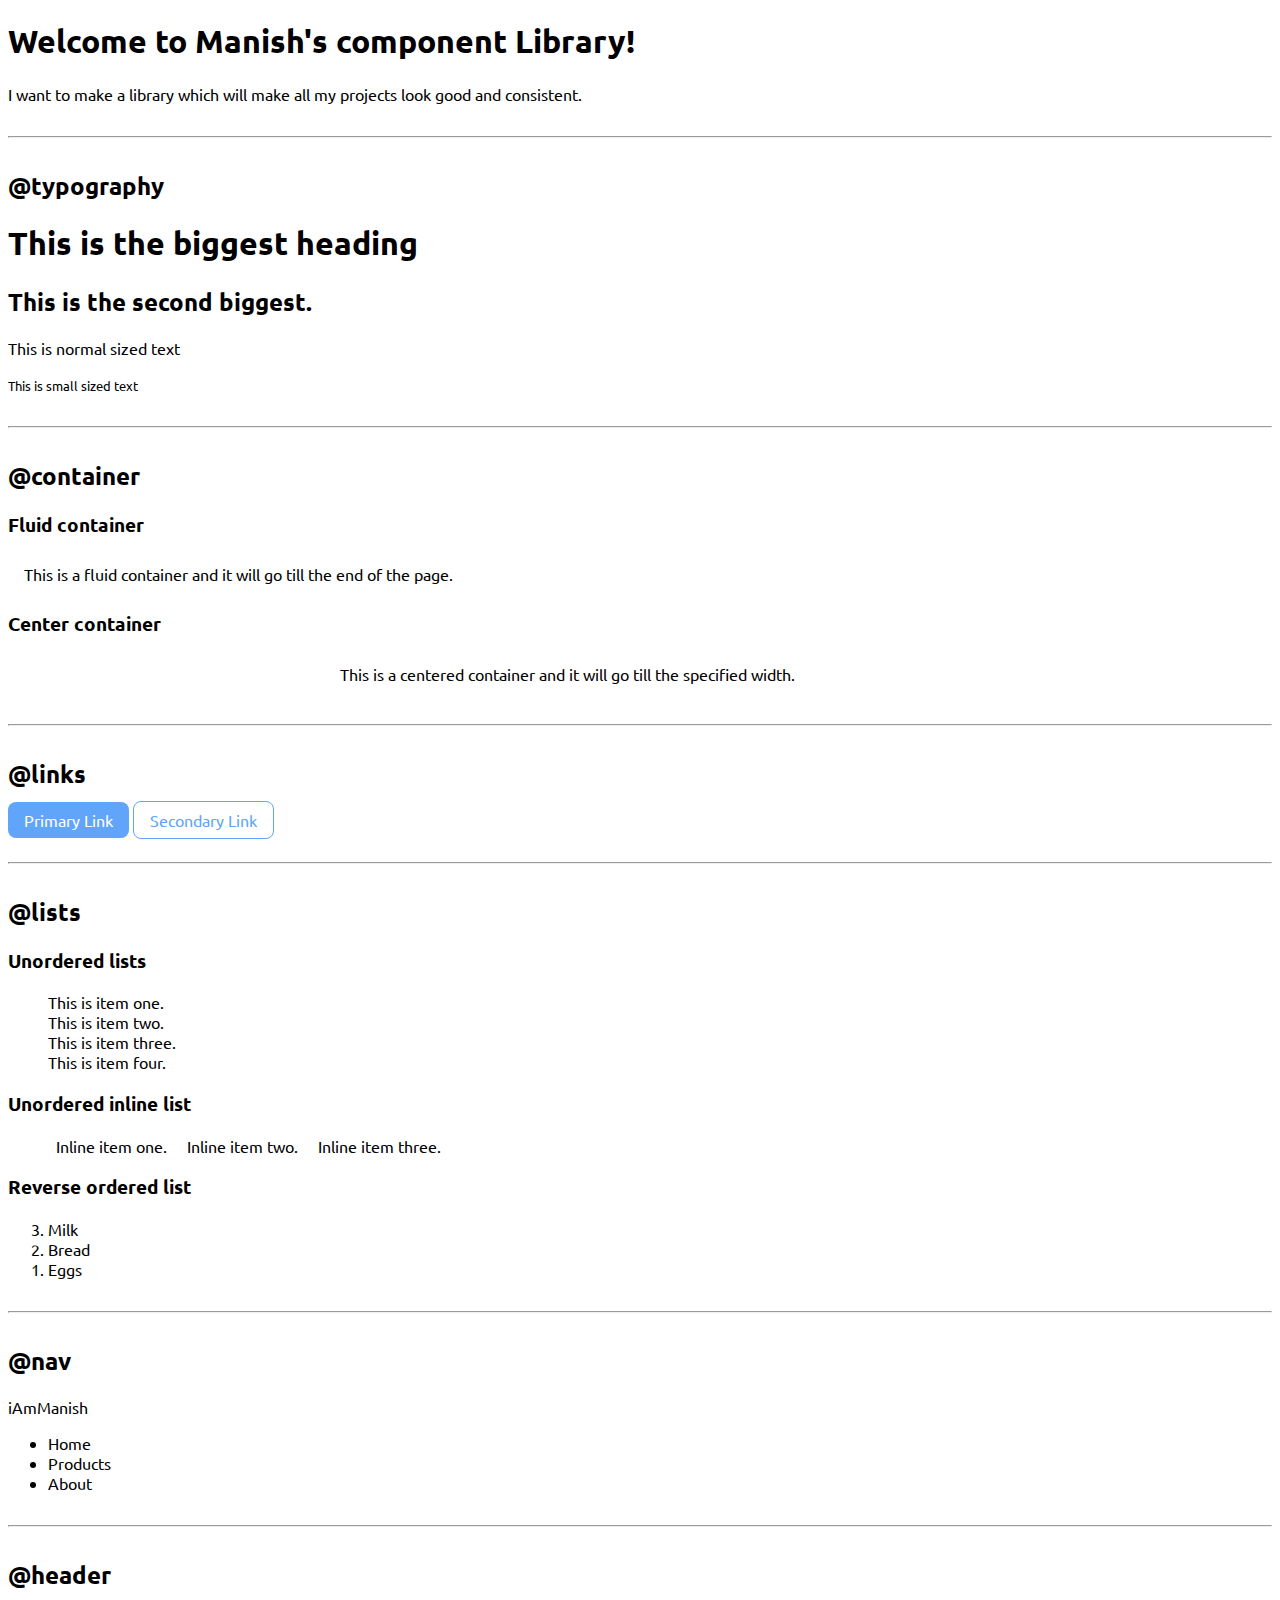
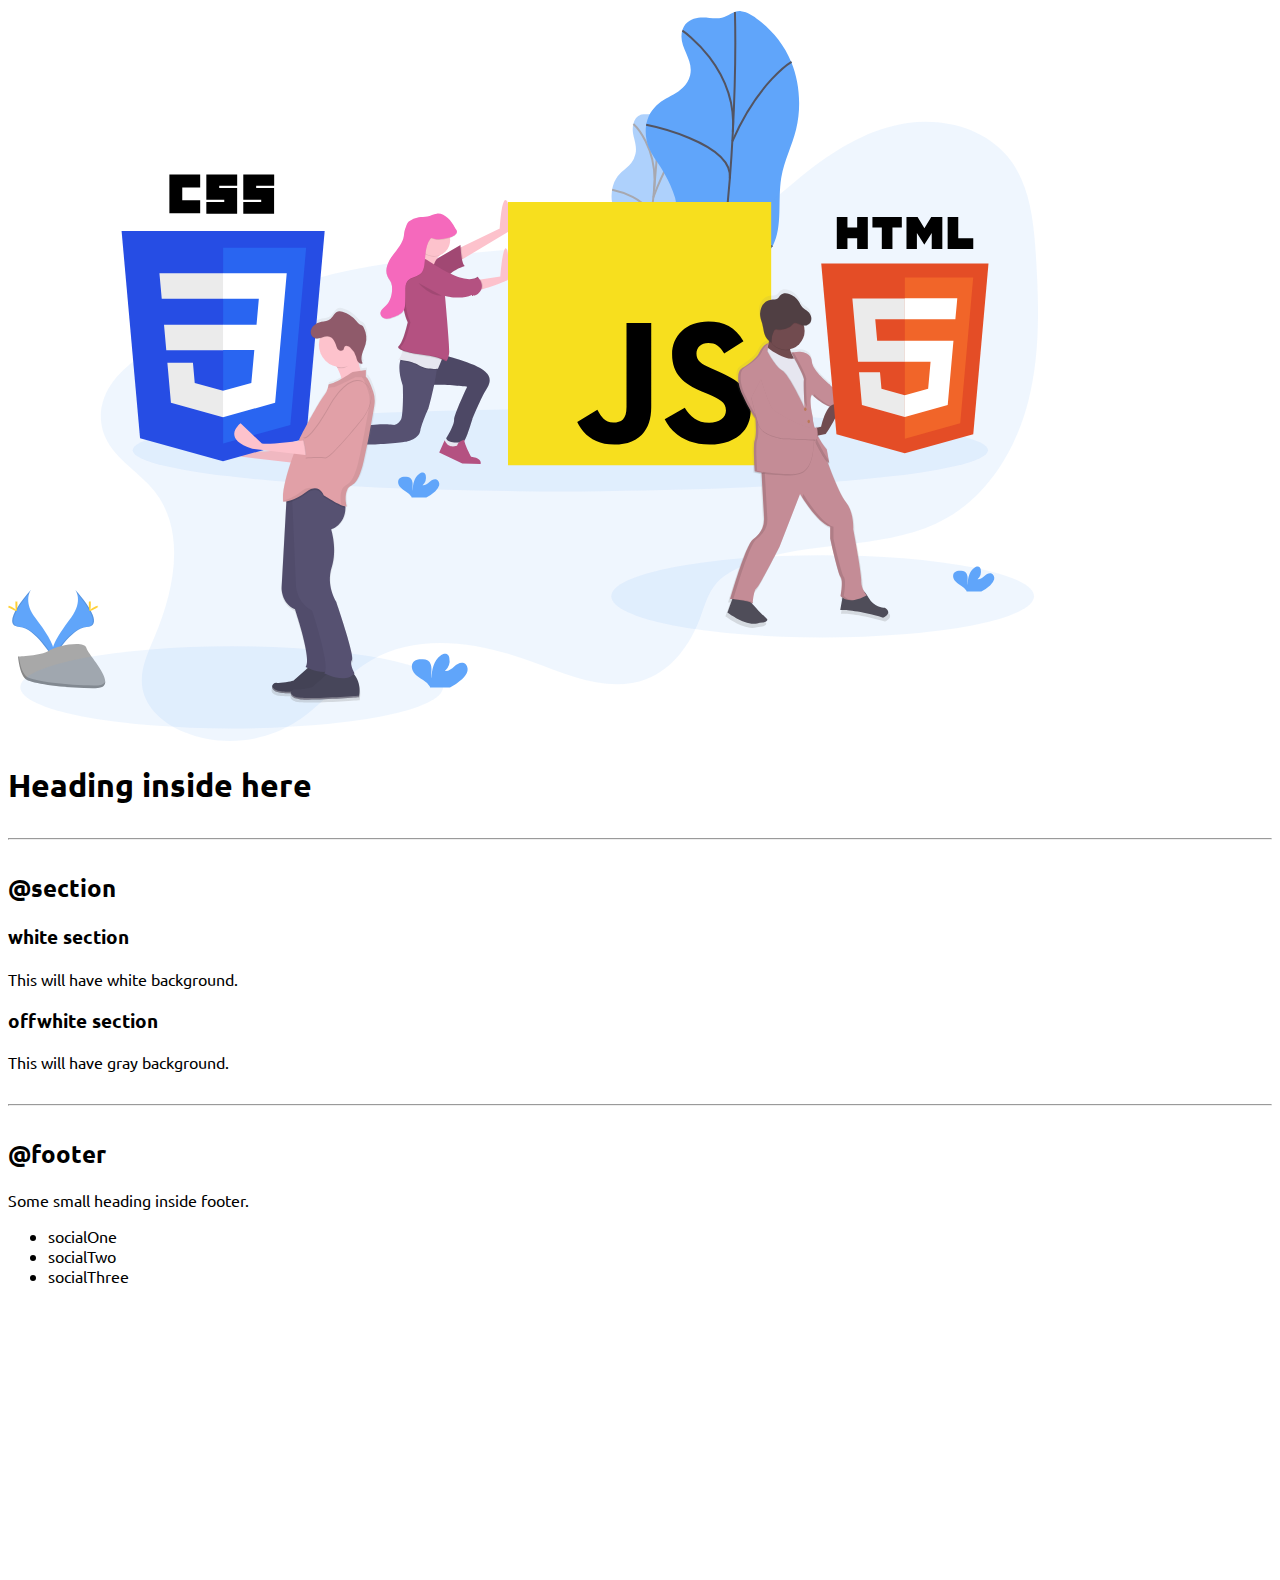
==== index.html @ 9514cafe "lists" ====
<!DOCTYPE html>
<html lang="en">

<head>
    <meta charset="UTF-8">
    <meta http-equiv="X-UA-Compatible" content="IE=edge">
    <meta name="viewport" content="width=device-width, initial-scale=1.0">
    <title>Component Library</title>
    <link href="style.css" rel="stylesheet" />
</head>

<body>
    <header>

    </header>
    <h1>Welcome to Manish's component Library!</h1>
    <p>I want to make a library which will make all my projects look good and consistent.</p>

    <hr>
    <h2>@typography</h2>
    <h1>This is the biggest heading</h1>
    <h2>This is the second biggest.</h2>
    <p>This is normal sized text</p>
    <small>This is small sized text</small>

    <hr>

    <h2>@container</h2>

    <h3>Fluid container</h3>
    <div class="container container-fluid">This is a fluid container and it will go till the end of the page.</div>

    <h3>Center container</h3>
    <div class="container container-center">This is a centered container and it will go till the specified width.</div>

    <hr>

    <h2>@links</h2>
    <a class = "link link-primary" href="/">Primary Link</a>
    <a class = "link link-secondary" href="/">Secondary Link</a>
    <hr>

    <h2>@lists</h2>
    <h3>Unordered lists</h3>
    <ul>
        <li class="list-non-bullet">This is item one.</li>
        <li class="list-non-bullet">This is item two.</li>
        <li class="list-non-bullet">This is item three.</li>
        <li class="list-non-bullet">This is item four.</li>

    </ul>

    <h3>Unordered inline list</h3>
    <ul>
        <li class="list-item-inline">Inline item one.</li>
        <li class="list-item-inline">Inline item two.</li>
        <li class="list-item-inline">Inline item three.</li>
    </ul>

    <h3>Reverse ordered list</h3>
    <ol reversed>
        <li>Milk</li>
        <li>Bread</li>
        <li>Eggs</li>
    </ol>
    <hr>

    <h2>@nav</h2>

    <nav>
        <div>iAmManish</div>
        <ul>
            <li href="/">Home</li>
            <li href="/">Products</li>
            <li href="/">About</li>
        </ul>
    </nav>
    <hr>

    <h2>@header</h2>
    <header>
        <img src="images/hero-image.svg">
        <h1>Heading inside here</h1>
    </header>
    <hr>

    <h2>@section</h2>
    <section>
        <h3>white section</h3>
        <p>This will have white background.</p>
    </section>

    <section>
        <h3>offwhite section</h3>
        <p>This will have gray background.</p>
    </section>
    <hr>

    <h2>@footer</h2>
    <footer>
        <div>Some small heading inside footer.</div>
        <ul>
            <li>socialOne</li>
            <li>socialTwo</li>
            <li>socialThree</li>
        </ul>
    </footer>

    <div style="height : 30vh;"></div>
</body>

</html>
---- style.css ----
@import url('https://fonts.googleapis.com/css2?family=Ubuntu:wght@400;700&display=swap');

:root{
    --primary-color: #60A5FA;
}

body{
    font-family: 'Ubuntu', sans-serif;
}

hr{
    margin: 2rem 0rem;
}

/* container */

.container{
    padding: 0.5rem 1rem;
}

.container-center{
    max-width: 600px;
    margin: auto;
}

/* links */

.link{
    text-decoration: none;
    padding: 0.5rem 1rem;
}

.link-primary{
    background-color:  var(--primary-color);
    border-radius: 0.5rem;
    color: white;
}

.link-secondary{
    color: var(--primary-color);
    border-radius: 0.5rem;
    border: 1px solid var(--primary-color);
}

/* lists */

.list-non-bullet{
    list-style: none;
}

.list-item-inline{
    display: inline;
    padding: 0rem 0.5rem;
}
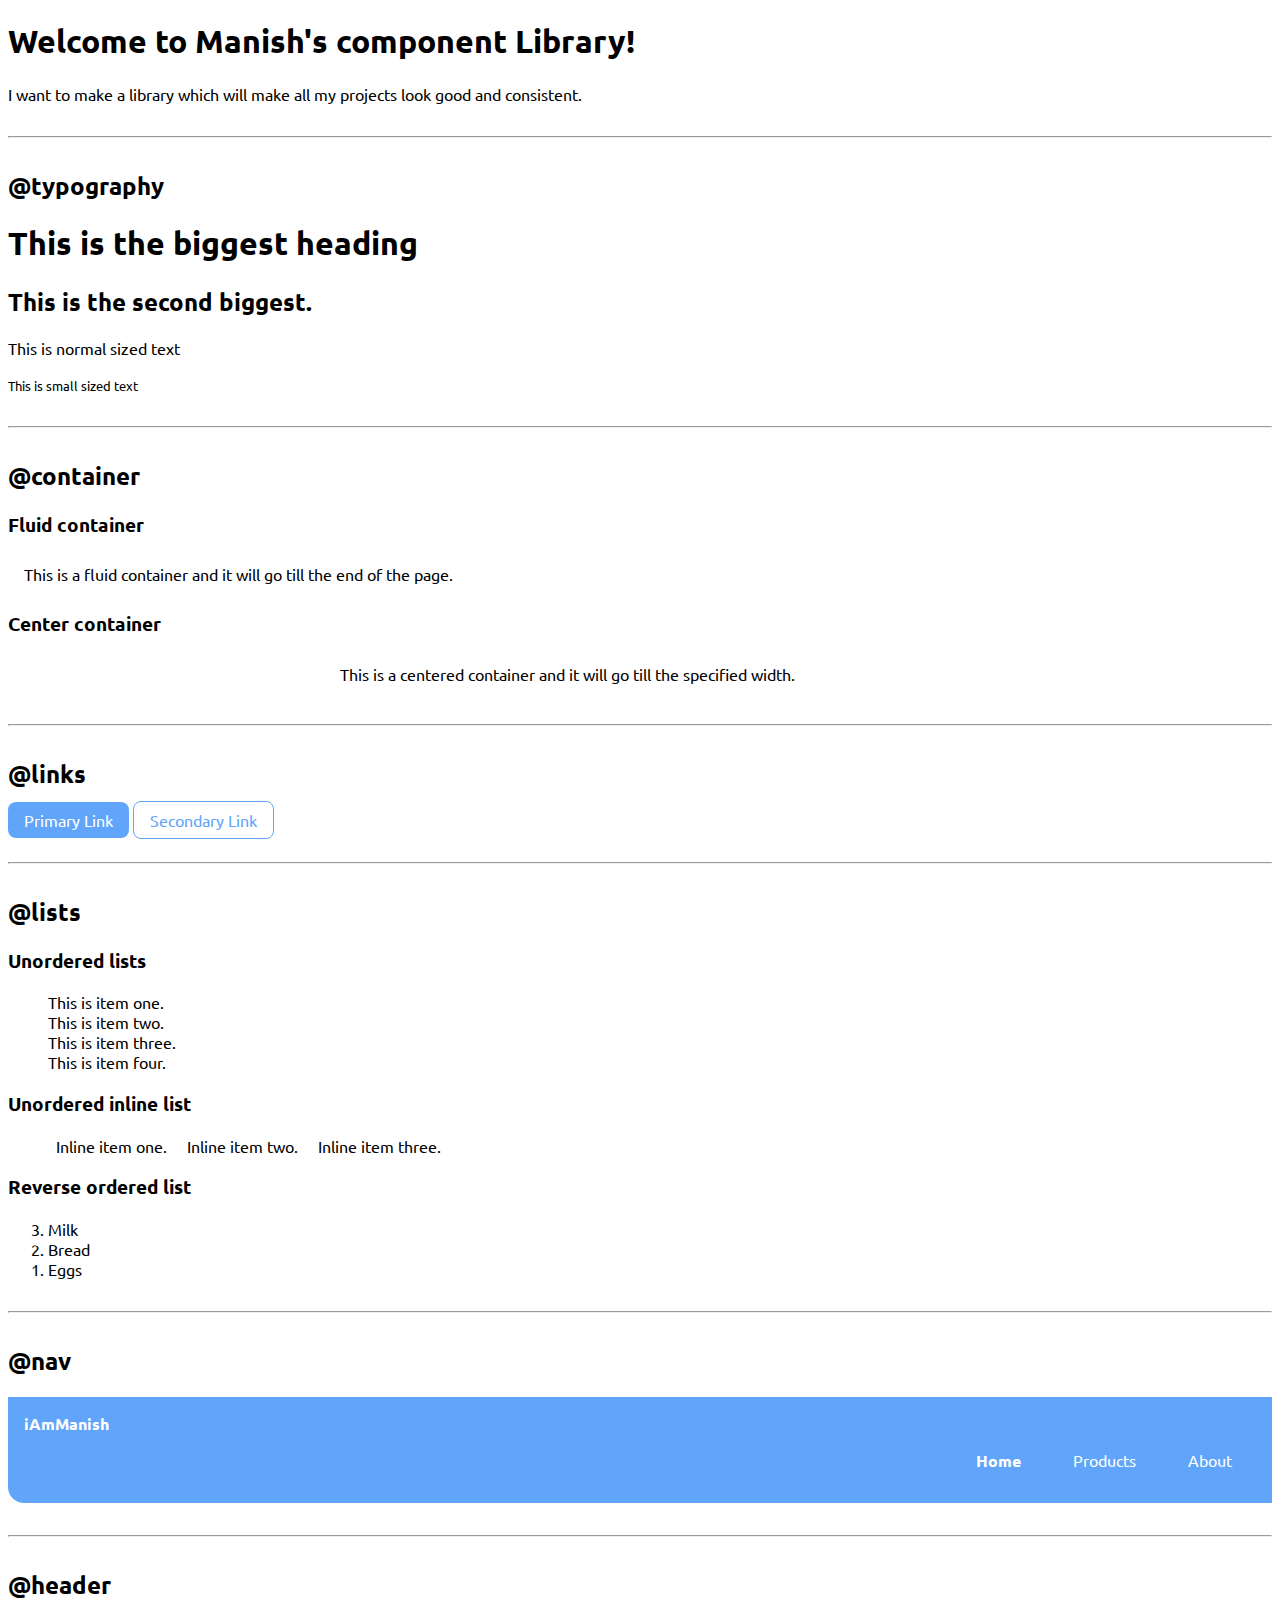
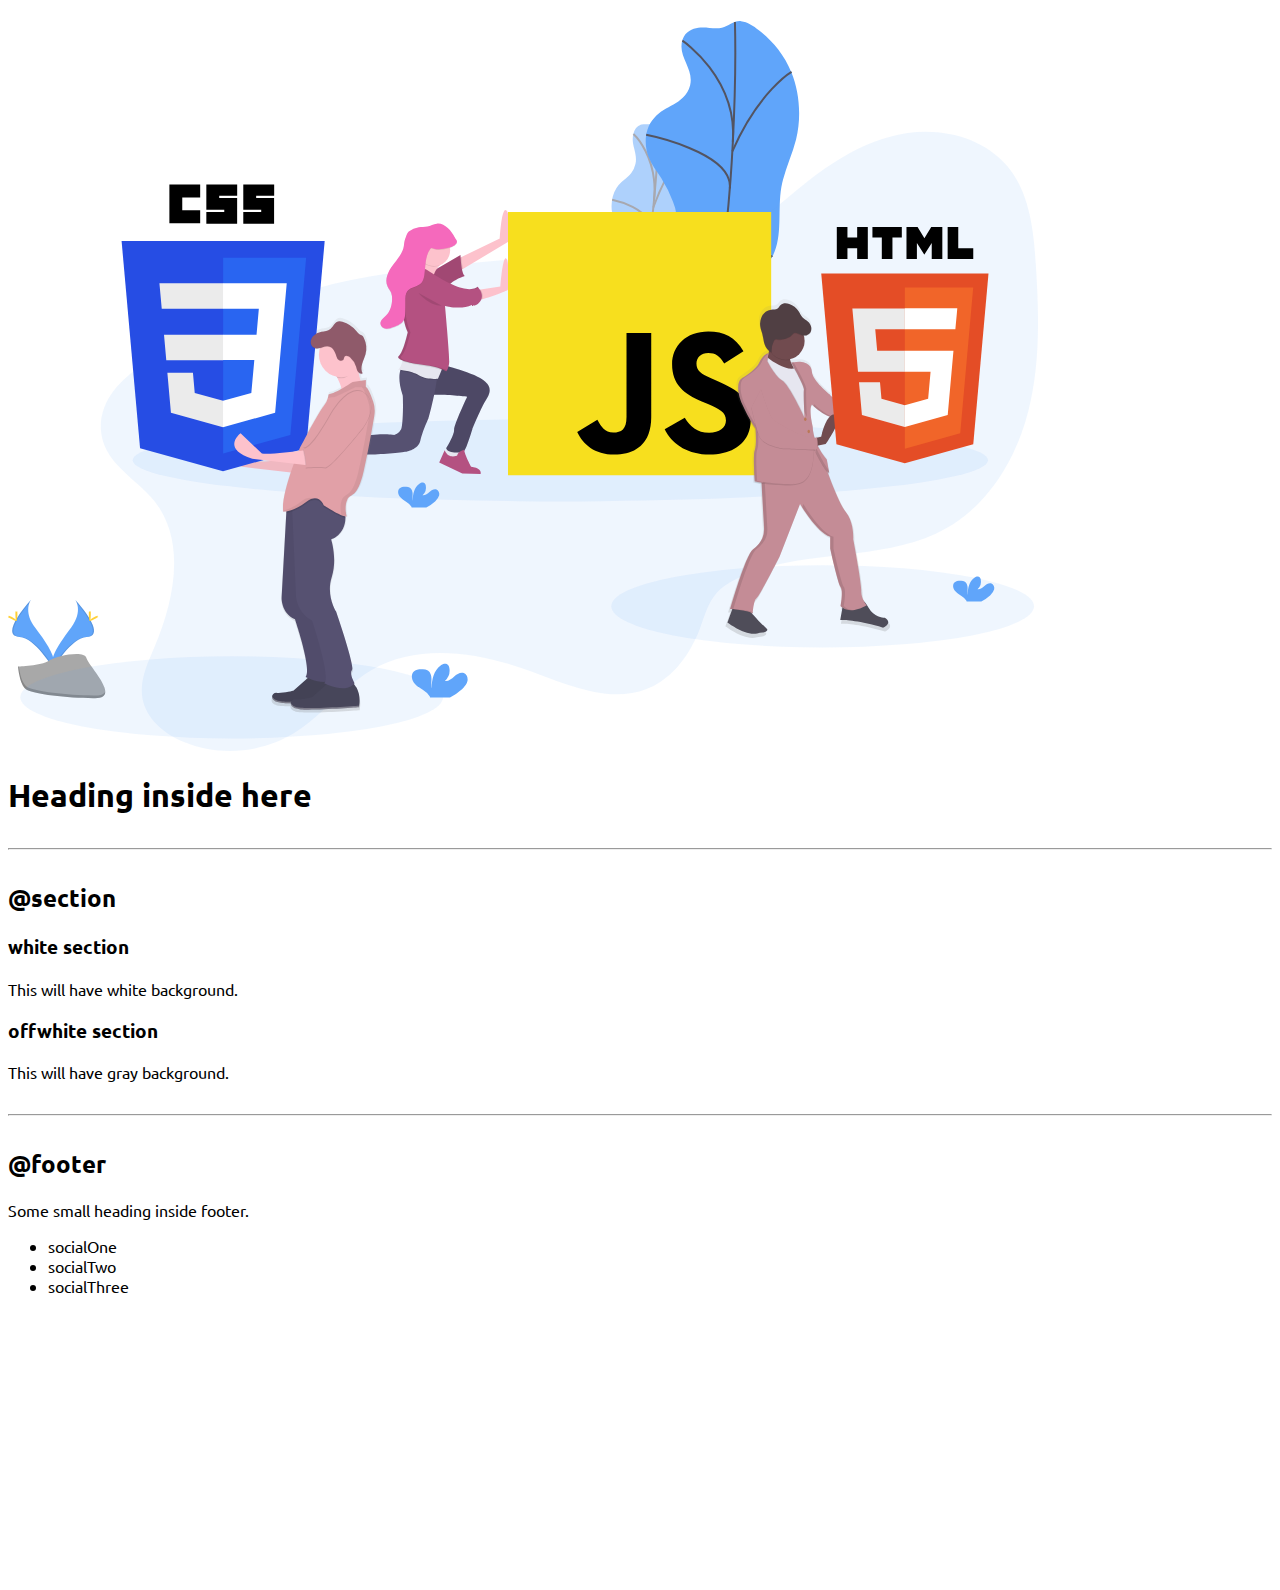
==== commit 183e85ef: "navigation" ====
--- a/index.html
+++ b/index.html
@@ -67,12 +67,12 @@
 
     <h2>@nav</h2>
 
-    <nav>
-        <div>iAmManish</div>
-        <ul>
-            <li href="/">Home</li>
-            <li href="/">Products</li>
-            <li href="/">About</li>
+    <nav class="navigation">
+        <div class="nav-brand">iAmManish</div>
+        <ul class="list-non-bullet nav-pills">
+            <li class="list-item-inline"href="/"><a class="link link-active">Home</a></li>
+            <li class="list-item-inline"href="/"><a class="link">Products</a></li>
+            <li class="list-item-inline"href="/"><a class="link">About</a></li>
         </ul>
     </nav>
     <hr>
--- a/style.css
+++ b/style.css
@@ -51,4 +51,30 @@
 .list-item-inline{
     display: inline;
     padding: 0rem 0.5rem;
+}
+
+/* navigation */
+
+.navigation{
+    background-color: var(--primary-color);
+    color: white;
+    padding: 1rem;
+    border-bottom-left-radius: 1rem;
+}
+
+.navigation .nav-brand{
+    font-size: 1rem;
+    font-weight: bold;
+}
+
+.navigation .link{
+    color:white;
+}
+
+.navigation .nav-pills{
+    text-align: right;
+}
+
+.navigation .link-active{
+    font-weight: bold;
 }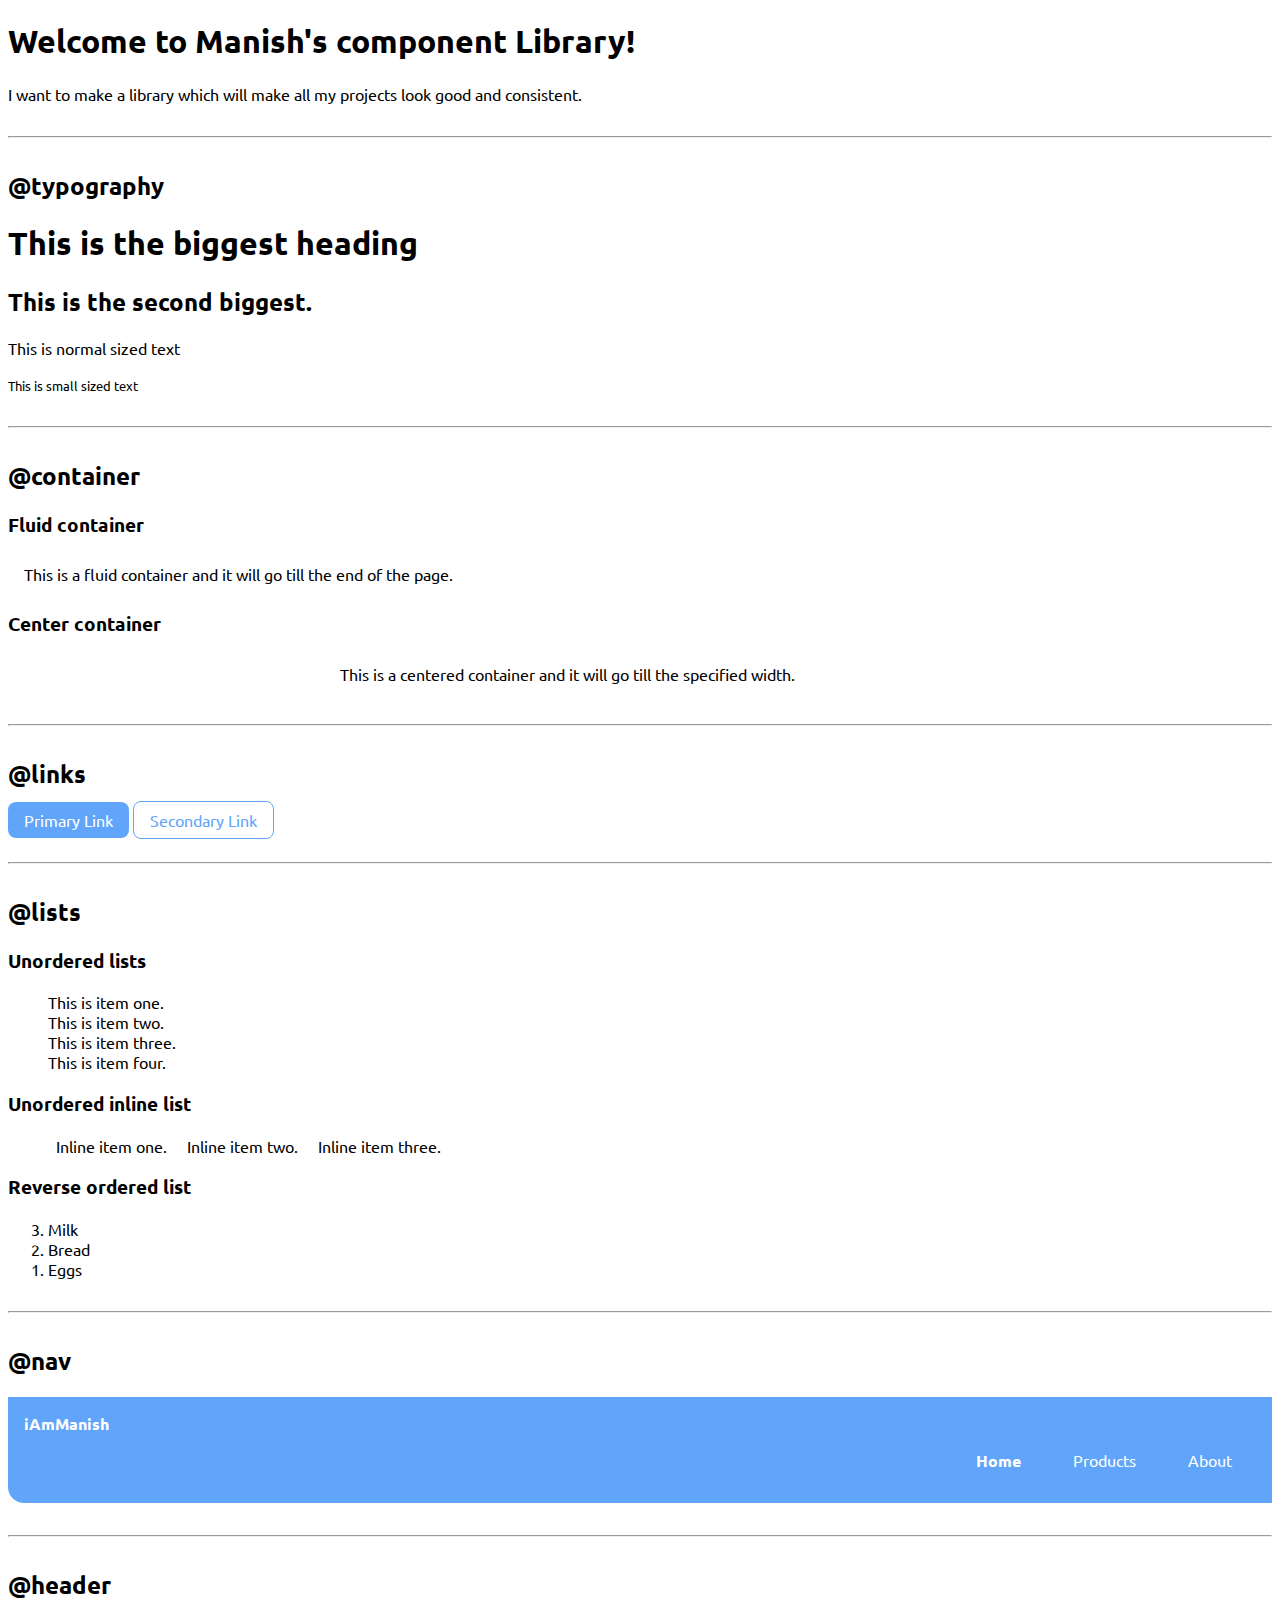
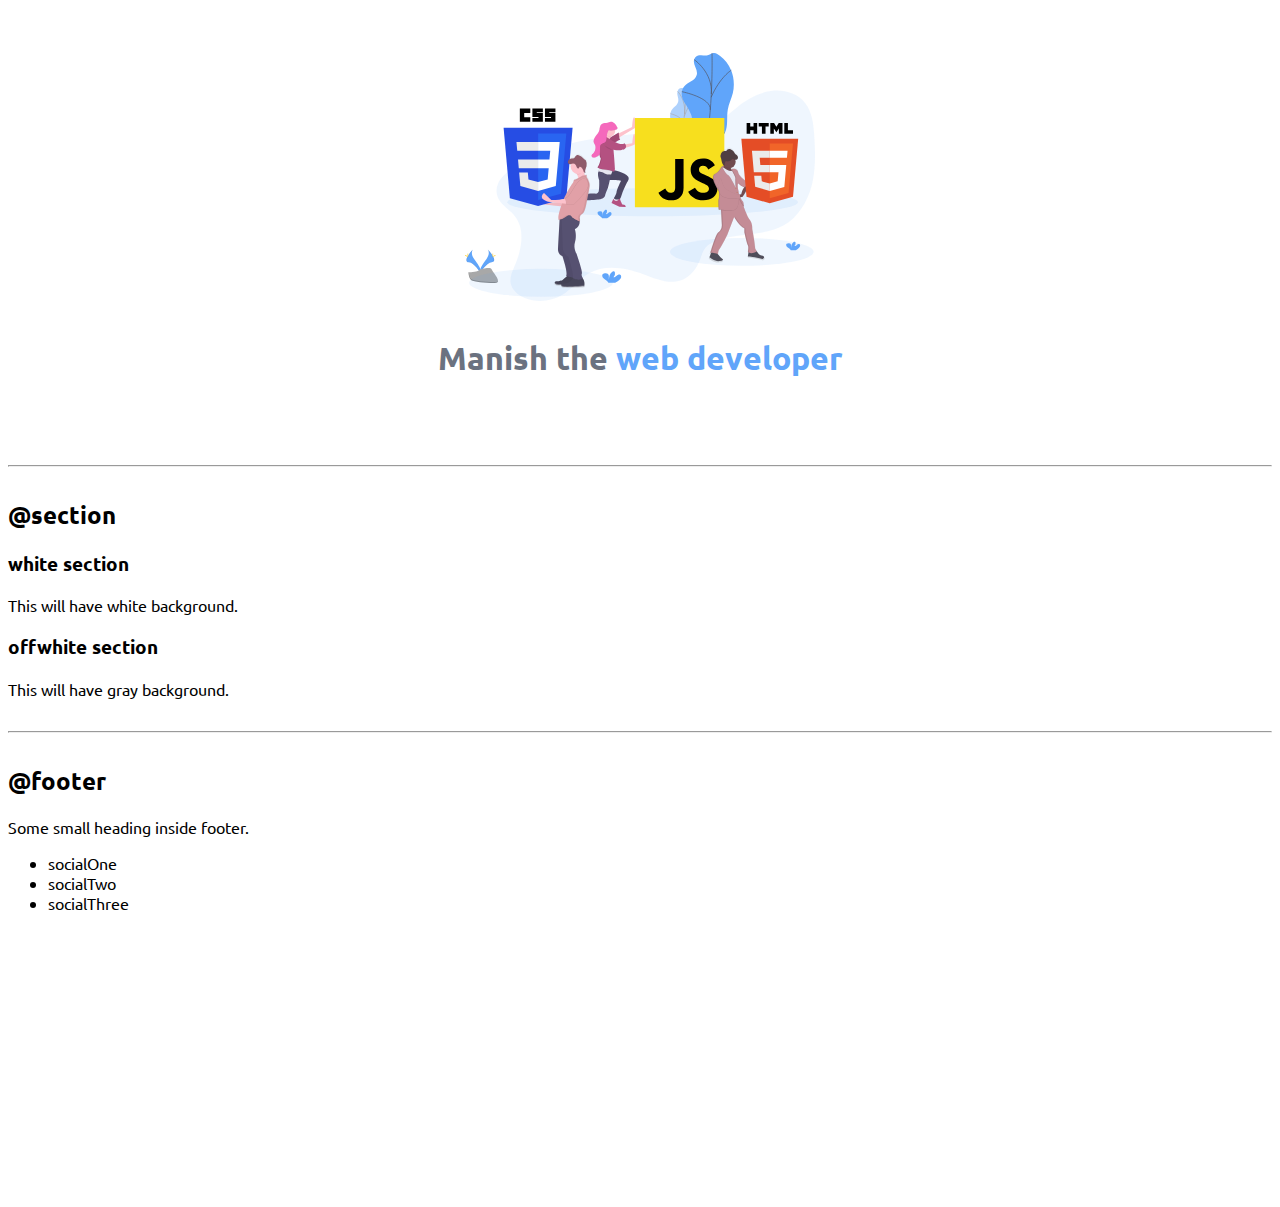
==== commit 7eb4eace: "header" ====
--- a/index.html
+++ b/index.html
@@ -36,8 +36,8 @@
     <hr>
 
     <h2>@links</h2>
-    <a class = "link link-primary" href="/">Primary Link</a>
-    <a class = "link link-secondary" href="/">Secondary Link</a>
+    <a class="link link-primary" href="/">Primary Link</a>
+    <a class="link link-secondary" href="/">Secondary Link</a>
     <hr>
 
     <h2>@lists</h2>
@@ -70,17 +70,17 @@
     <nav class="navigation">
         <div class="nav-brand">iAmManish</div>
         <ul class="list-non-bullet nav-pills">
-            <li class="list-item-inline"href="/"><a class="link link-active">Home</a></li>
-            <li class="list-item-inline"href="/"><a class="link">Products</a></li>
-            <li class="list-item-inline"href="/"><a class="link">About</a></li>
+            <li class="list-item-inline" href="/"><a class="link link-active">Home</a></li>
+            <li class="list-item-inline" href="/"><a class="link">Products</a></li>
+            <li class="list-item-inline" href="/"><a class="link">About</a></li>
         </ul>
     </nav>
     <hr>
 
     <h2>@header</h2>
-    <header>
-        <img src="images/hero-image.svg">
-        <h1>Heading inside here</h1>
+    <header class="hero">
+        <img class="hero-img"src="images/hero-image.svg">
+        <h1 class="hero-heading">Manish the <span class="heading-inverted">web developer</span></h1>
     </header>
     <hr>
 
--- a/style.css
+++ b/style.css
@@ -1,42 +1,43 @@
 @import url('https://fonts.googleapis.com/css2?family=Ubuntu:wght@400;700&display=swap');
 
-:root{
+:root {
     --primary-color: #60A5FA;
+    --dark-gray: #6B7280;
 }
 
-body{
+body {
     font-family: 'Ubuntu', sans-serif;
 }
 
-hr{
+hr {
     margin: 2rem 0rem;
 }
 
 /* container */
 
-.container{
+.container {
     padding: 0.5rem 1rem;
 }
 
-.container-center{
+.container-center {
     max-width: 600px;
     margin: auto;
 }
 
 /* links */
 
-.link{
+.link {
     text-decoration: none;
     padding: 0.5rem 1rem;
 }
 
-.link-primary{
-    background-color:  var(--primary-color);
+.link-primary {
+    background-color: var(--primary-color);
     border-radius: 0.5rem;
     color: white;
 }
 
-.link-secondary{
+.link-secondary {
     color: var(--primary-color);
     border-radius: 0.5rem;
     border: 1px solid var(--primary-color);
@@ -44,37 +45,60 @@
 
 /* lists */
 
-.list-non-bullet{
+.list-non-bullet {
     list-style: none;
 }
 
-.list-item-inline{
+.list-item-inline {
     display: inline;
     padding: 0rem 0.5rem;
 }
 
 /* navigation */
 
-.navigation{
+.navigation {
     background-color: var(--primary-color);
     color: white;
     padding: 1rem;
     border-bottom-left-radius: 1rem;
 }
 
-.navigation .nav-brand{
+.navigation .nav-brand {
     font-size: 1rem;
     font-weight: bold;
 }
 
-.navigation .link{
-    color:white;
+.navigation .link {
+    color: white;
 }
 
-.navigation .nav-pills{
+.navigation .nav-pills {
     text-align: right;
 }
 
-.navigation .link-active{
+.navigation .link-active {
     font-weight: bold;
+}
+
+/* header */
+
+.hero{
+    padding: 2rem;
+}
+
+.hero .hero-img{
+    margin: auto;
+    max-width: 350px;
+    display: block;
+}
+
+.hero .hero-heading{
+    padding-top: 1rem;
+    font-size: 2rem;
+    color: var(--dark-gray);
+    text-align: center;
+}
+
+.hero .hero-heading .heading-inverted{
+    color: var(--primary-color);
 }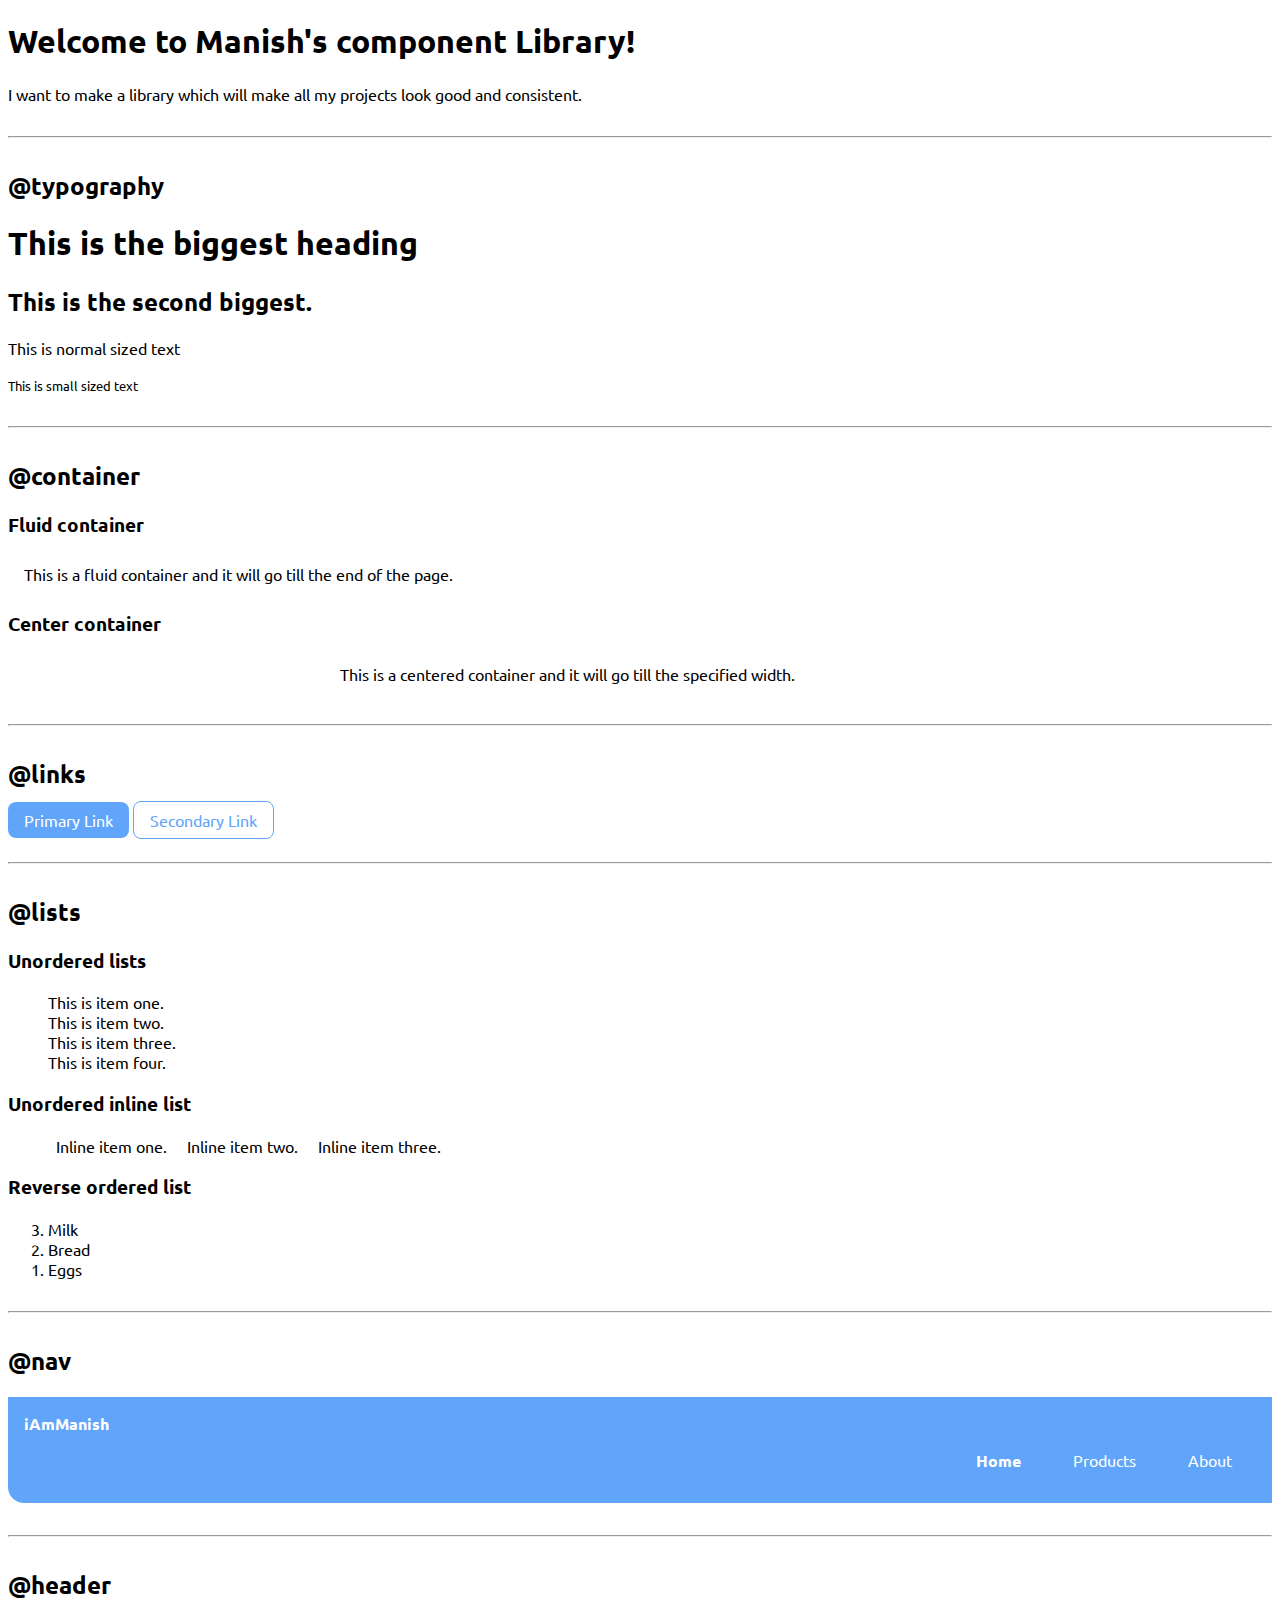
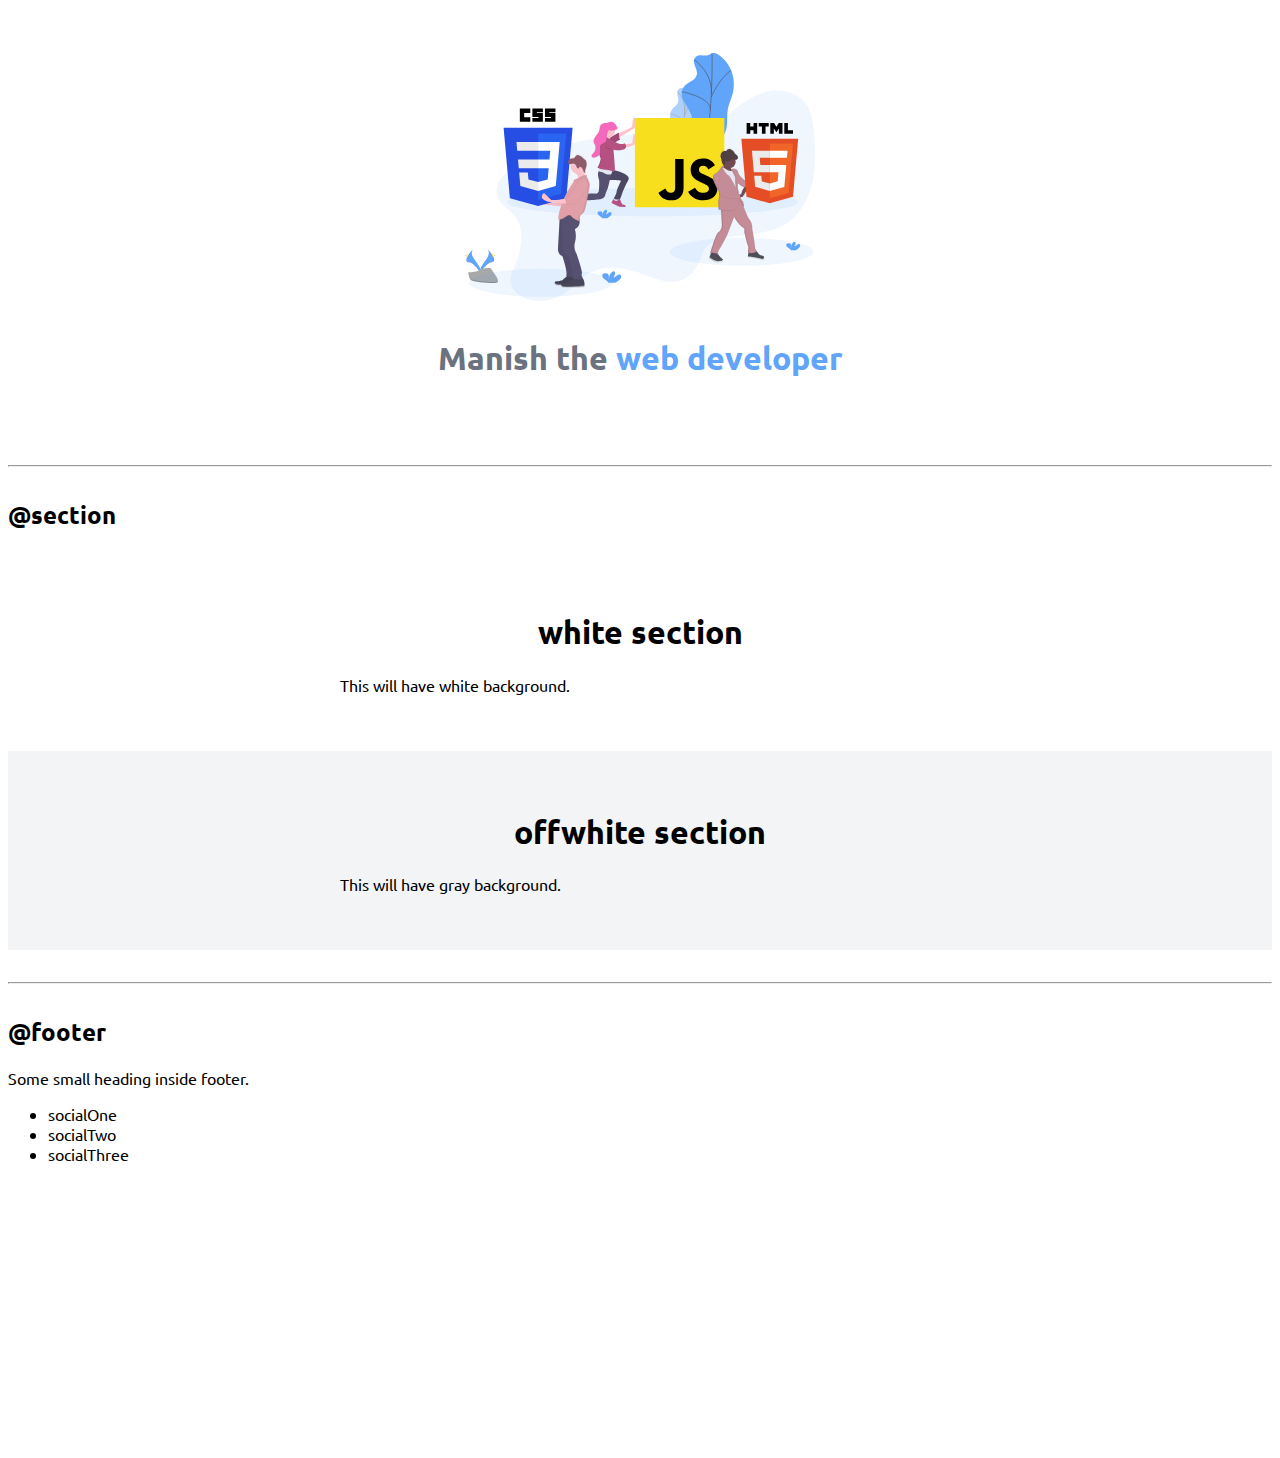
==== commit afdf38ad: "section" ====
--- a/index.html
+++ b/index.html
@@ -85,14 +85,18 @@
     <hr>
 
     <h2>@section</h2>
-    <section>
-        <h3>white section</h3>
+    <section class="section">
+        <div class="container container-center">
+            <h1>white section</h1>
         <p>This will have white background.</p>
+        </div>
     </section>
 
-    <section>
-        <h3>offwhite section</h3>
-        <p>This will have gray background.</p>
+    <section class="section ow">
+        <div class="container container-center">
+            <h1>offwhite section</h1>
+            <p>This will have gray background.</p>
+        </div>
     </section>
     <hr>
 
--- a/style.css
+++ b/style.css
@@ -3,6 +3,7 @@
 :root {
     --primary-color: #60A5FA;
     --dark-gray: #6B7280;
+    --off-white: #F3F4F6;
 }
 
 body {
@@ -101,4 +102,19 @@
 
 .hero .hero-heading .heading-inverted{
     color: var(--primary-color);
+}
+
+/* section */
+
+.section{
+    padding: 2rem;
+}
+
+.section h1{
+    text-align: center;
+    
+}
+
+.ow{
+    background-color: var(--off-white);
 }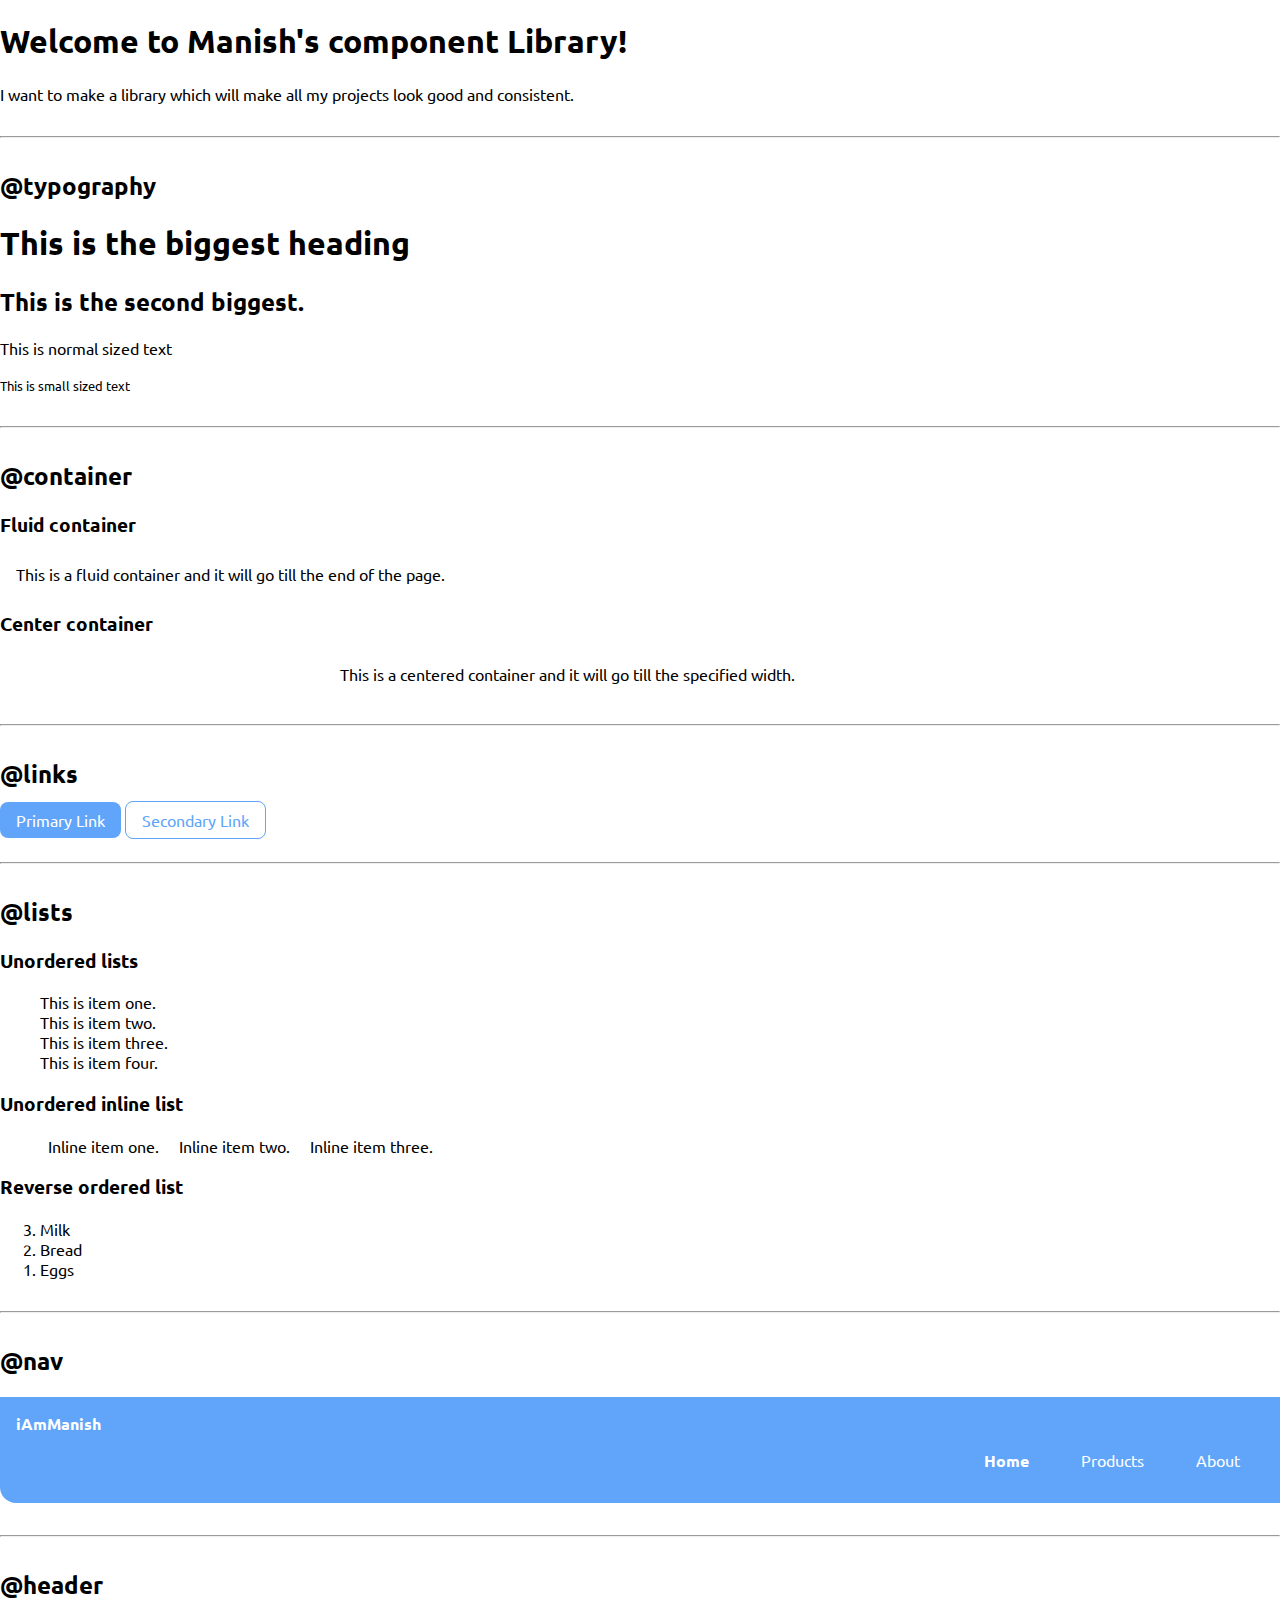
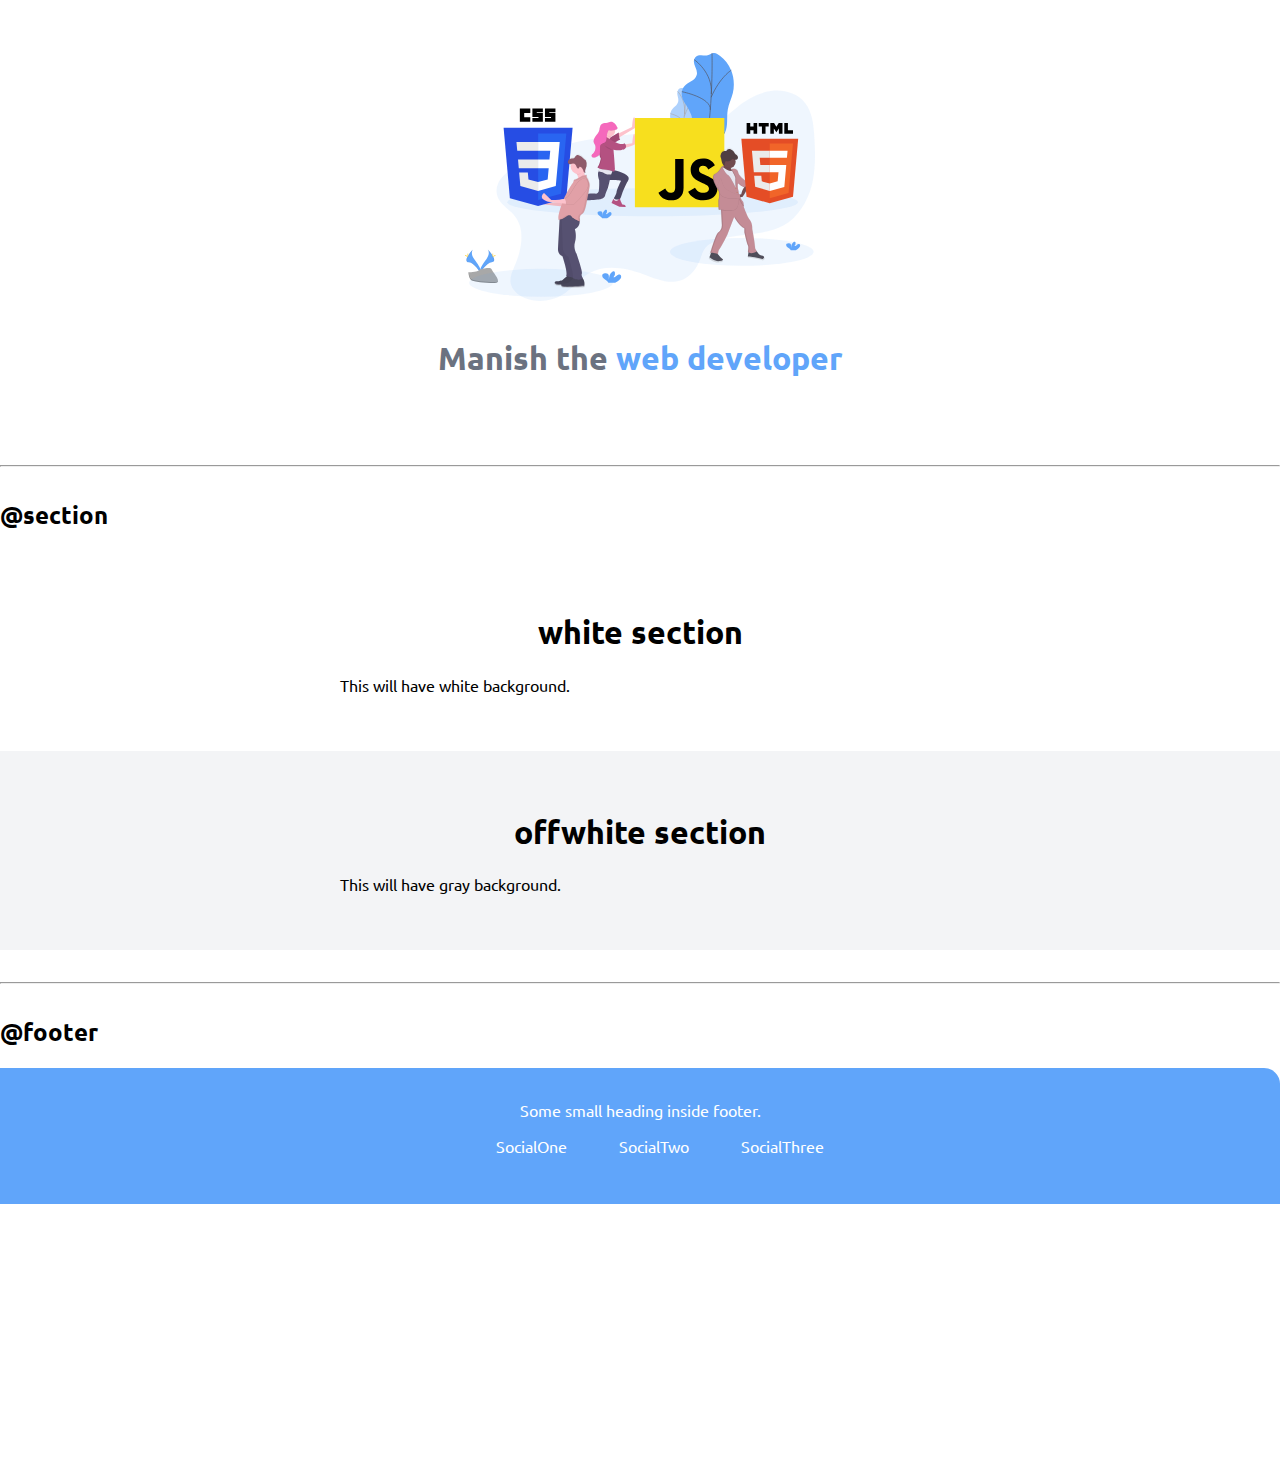
==== commit 69ef43ff: "footer" ====
--- a/index.html
+++ b/index.html
@@ -79,7 +79,7 @@
 
     <h2>@header</h2>
     <header class="hero">
-        <img class="hero-img"src="images/hero-image.svg">
+        <img class="hero-img" src="images/hero-image.svg">
         <h1 class="hero-heading">Manish the <span class="heading-inverted">web developer</span></h1>
     </header>
     <hr>
@@ -88,7 +88,7 @@
     <section class="section">
         <div class="container container-center">
             <h1>white section</h1>
-        <p>This will have white background.</p>
+            <p>This will have white background.</p>
         </div>
     </section>
 
@@ -101,12 +101,24 @@
     <hr>
 
     <h2>@footer</h2>
-    <footer>
-        <div>Some small heading inside footer.</div>
-        <ul>
-            <li>socialOne</li>
-            <li>socialTwo</li>
-            <li>socialThree</li>
+    <footer class="footer">
+        <div class="footer-header">Some small heading inside footer.</div>
+        <ul class="social-links list-non-bullet">
+            <li class="list-item-inline" href="/">
+                <a class="link" href="/">
+                    SocialOne
+                </a>
+            </li>
+            <li class="list-item-inline" href="/">
+                <a class="link" href="/">
+                    SocialTwo
+                </a>
+            </li>
+            <li class="list-item-inline" href="/">
+                <a class="link" href="/">
+                    SocialThree
+                </a>
+            </li>
         </ul>
     </footer>
 
--- a/style.css
+++ b/style.css
@@ -8,6 +8,7 @@
 
 body {
     font-family: 'Ubuntu', sans-serif;
+    margin: 0px;
 }
 
 hr {
@@ -117,4 +118,22 @@
 
 .ow{
     background-color: var(--off-white);
+}
+
+/* footer */
+
+.footer{
+    background-color: var(--primary-color);
+    color: white;
+    padding: 2rem 1rem;
+    text-align: center;
+    border-top-right-radius: 1rem;
+}
+
+.footer .link{
+    color: white;
+}
+
+.footer ul{
+    padding-inline-start: 40px;
 }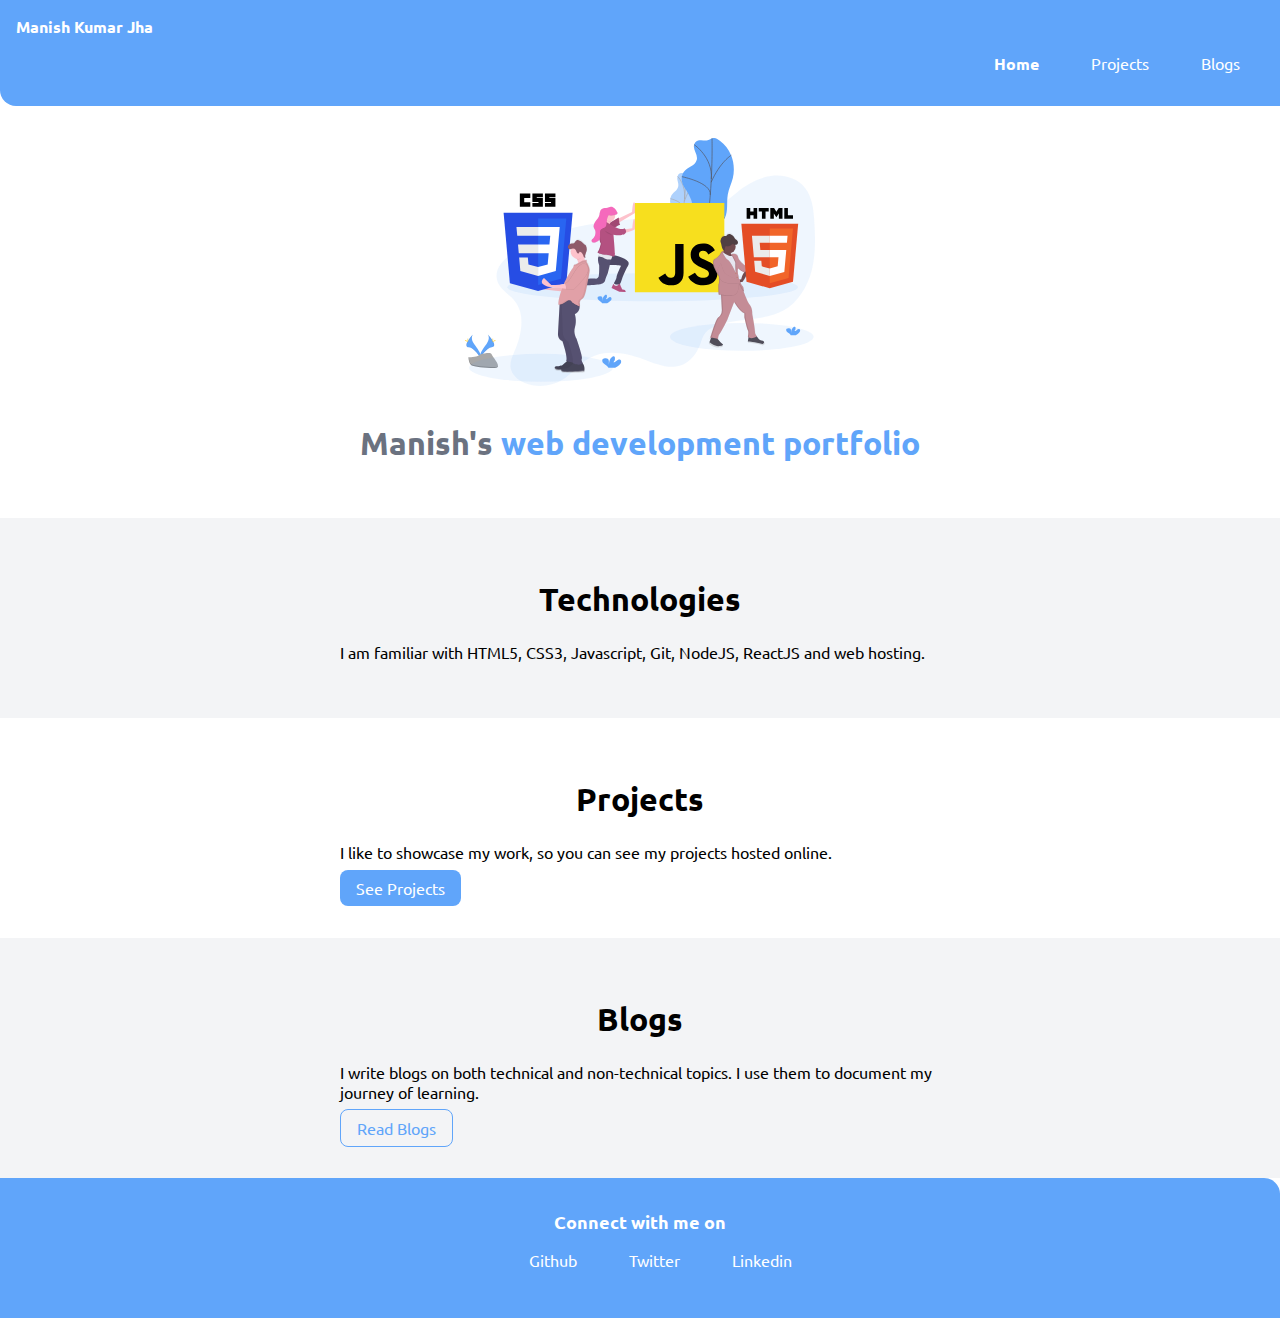
==== commit 17f9ab7c: "added projects and blogs page" ====
--- a/index.html
+++ b/index.html
@@ -1,128 +1,65 @@
 <!DOCTYPE html>
 <html lang="en">
-
 <head>
     <meta charset="UTF-8">
     <meta http-equiv="X-UA-Compatible" content="IE=edge">
     <meta name="viewport" content="width=device-width, initial-scale=1.0">
-    <title>Component Library</title>
+    <title>home | Manish</title>
     <link href="style.css" rel="stylesheet" />
 </head>
-
 <body>
-    <header>
-
-    </header>
-    <h1>Welcome to Manish's component Library!</h1>
-    <p>I want to make a library which will make all my projects look good and consistent.</p>
-
-    <hr>
-    <h2>@typography</h2>
-    <h1>This is the biggest heading</h1>
-    <h2>This is the second biggest.</h2>
-    <p>This is normal sized text</p>
-    <small>This is small sized text</small>
-
-    <hr>
-
-    <h2>@container</h2>
-
-    <h3>Fluid container</h3>
-    <div class="container container-fluid">This is a fluid container and it will go till the end of the page.</div>
-
-    <h3>Center container</h3>
-    <div class="container container-center">This is a centered container and it will go till the specified width.</div>
-
-    <hr>
-
-    <h2>@links</h2>
-    <a class="link link-primary" href="/">Primary Link</a>
-    <a class="link link-secondary" href="/">Secondary Link</a>
-    <hr>
-
-    <h2>@lists</h2>
-    <h3>Unordered lists</h3>
-    <ul>
-        <li class="list-non-bullet">This is item one.</li>
-        <li class="list-non-bullet">This is item two.</li>
-        <li class="list-non-bullet">This is item three.</li>
-        <li class="list-non-bullet">This is item four.</li>
-
-    </ul>
-
-    <h3>Unordered inline list</h3>
-    <ul>
-        <li class="list-item-inline">Inline item one.</li>
-        <li class="list-item-inline">Inline item two.</li>
-        <li class="list-item-inline">Inline item three.</li>
-    </ul>
-
-    <h3>Reverse ordered list</h3>
-    <ol reversed>
-        <li>Milk</li>
-        <li>Bread</li>
-        <li>Eggs</li>
-    </ol>
-    <hr>
-
-    <h2>@nav</h2>
-
     <nav class="navigation">
-        <div class="nav-brand">iAmManish</div>
+        <div class="nav-brand">Manish Kumar Jha</div>
         <ul class="list-non-bullet nav-pills">
             <li class="list-item-inline" href="/"><a class="link link-active">Home</a></li>
-            <li class="list-item-inline" href="/"><a class="link">Products</a></li>
-            <li class="list-item-inline" href="/"><a class="link">About</a></li>
+            <li class="list-item-inline"><a class="link"  href="/projects.html">Projects</a></li>
+            <li class="list-item-inline"><a class="link" href="/blogs.html">Blogs</a></li>
         </ul>
     </nav>
-    <hr>
-
-    <h2>@header</h2>
     <header class="hero">
         <img class="hero-img" src="images/hero-image.svg">
-        <h1 class="hero-heading">Manish the <span class="heading-inverted">web developer</span></h1>
+        <h1 class="hero-heading">Manish's <span class="heading-inverted">web development portfolio</span></h1>
     </header>
-    <hr>
-
-    <h2>@section</h2>
+    <section class="section ow">
+        <div class="container container-center">
+            <h1>Technologies</h1>
+            <p>I am familiar with HTML5, CSS3, Javascript, Git, NodeJS, ReactJS and web hosting.</p>
+        </div>
+    </section>
     <section class="section">
-        <div class="container container-center">
-            <h1>white section</h1>
-            <p>This will have white background.</p>
+    <div class="container container-center">
+            <h1>Projects</h1>
+            <p>I like to showcase my work, so you can see my projects hosted online.</p>
+            <a class="link link-primary" href="projects.html">See Projects</a>
         </div>
     </section>
 
     <section class="section ow">
         <div class="container container-center">
-            <h1>offwhite section</h1>
-            <p>This will have gray background.</p>
+            <h1>Blogs</h1>
+            <p>I write blogs on both technical and non-technical topics. I use them to document my journey of learning. </p>
+            <a class="link link-secondary" href="blogs.html">Read Blogs</a>
         </div>
     </section>
-    <hr>
-
-    <h2>@footer</h2>
     <footer class="footer">
-        <div class="footer-header">Some small heading inside footer.</div>
+        <div class="footer-header">Connect with me on</div>
         <ul class="social-links list-non-bullet">
             <li class="list-item-inline" href="/">
-                <a class="link" href="/">
-                    SocialOne
+                <a class="link" href="https://github.com/blueanchovy">
+                    Github
                 </a>
             </li>
             <li class="list-item-inline" href="/">
-                <a class="link" href="/">
-                    SocialTwo
+                <a class="link" href="https://twitter.com/zaalimmanjha">
+                    Twitter
                 </a>
             </li>
             <li class="list-item-inline" href="/">
-                <a class="link" href="/">
-                    SocialThree
+                <a class="link" href="https://www.linkedin.com/in/manishkumarjha-1337/">
+                    Linkedin
                 </a>
             </li>
         </ul>
     </footer>
-
-    <div style="height : 30vh;"></div>
 </body>
-
 </html>--- a/style.css
+++ b/style.css
@@ -31,6 +31,8 @@
 .link {
     text-decoration: none;
     padding: 0.5rem 1rem;
+    /* margin-top: 1rem;
+    margin-bottom: 1rem; */
 }
 
 .link-primary {
@@ -136,4 +138,9 @@
 
 .footer ul{
     padding-inline-start: 40px;
+}
+
+.footer .footer-header{
+    font-size: large;
+    font-weight: bold;
 }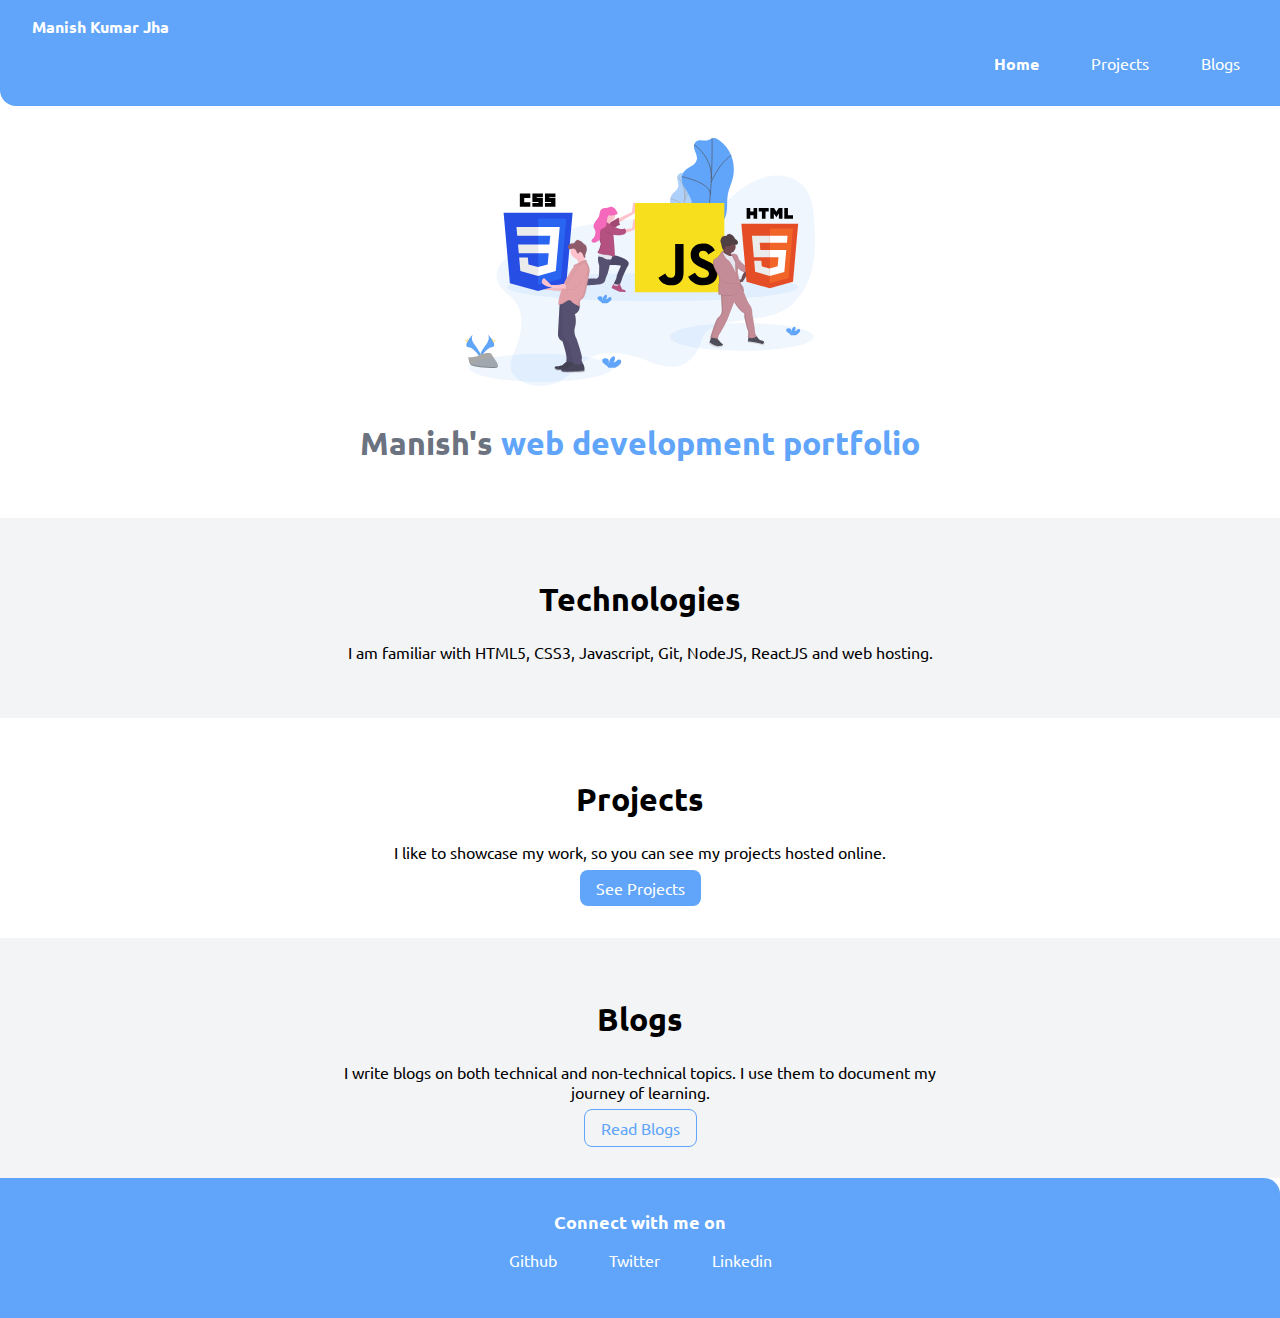
==== commit 85574815: "corrected navbar links" ====
--- a/index.html
+++ b/index.html
@@ -9,9 +9,9 @@
 </head>
 <body>
     <nav class="navigation">
-        <div class="nav-brand">Manish Kumar Jha</div>
+        <div class="nav-brand"><a href="/index.html" class="link">Manish Kumar Jha</a></div>
         <ul class="list-non-bullet nav-pills">
-            <li class="list-item-inline" href="/"><a class="link link-active">Home</a></li>
+            <li class="list-item-inline" href="/"><a class="link link-active" href="/index.html">Home</a></li>
             <li class="list-item-inline"><a class="link"  href="/projects.html">Projects</a></li>
             <li class="list-item-inline"><a class="link" href="/blogs.html">Blogs</a></li>
         </ul>
--- a/style.css
+++ b/style.css
@@ -24,6 +24,7 @@
 .container-center {
     max-width: 600px;
     margin: auto;
+    text-align: center;
 }
 
 /* links */
@@ -48,6 +49,10 @@
 }
 
 /* lists */
+
+.list{
+    padding-inline-start: 0px;
+}
 
 .list-non-bullet {
     list-style: none;
@@ -137,7 +142,7 @@
 }
 
 .footer ul{
-    padding-inline-start: 40px;
+    padding-inline-start: 0px;
 }
 
 .footer .footer-header{
